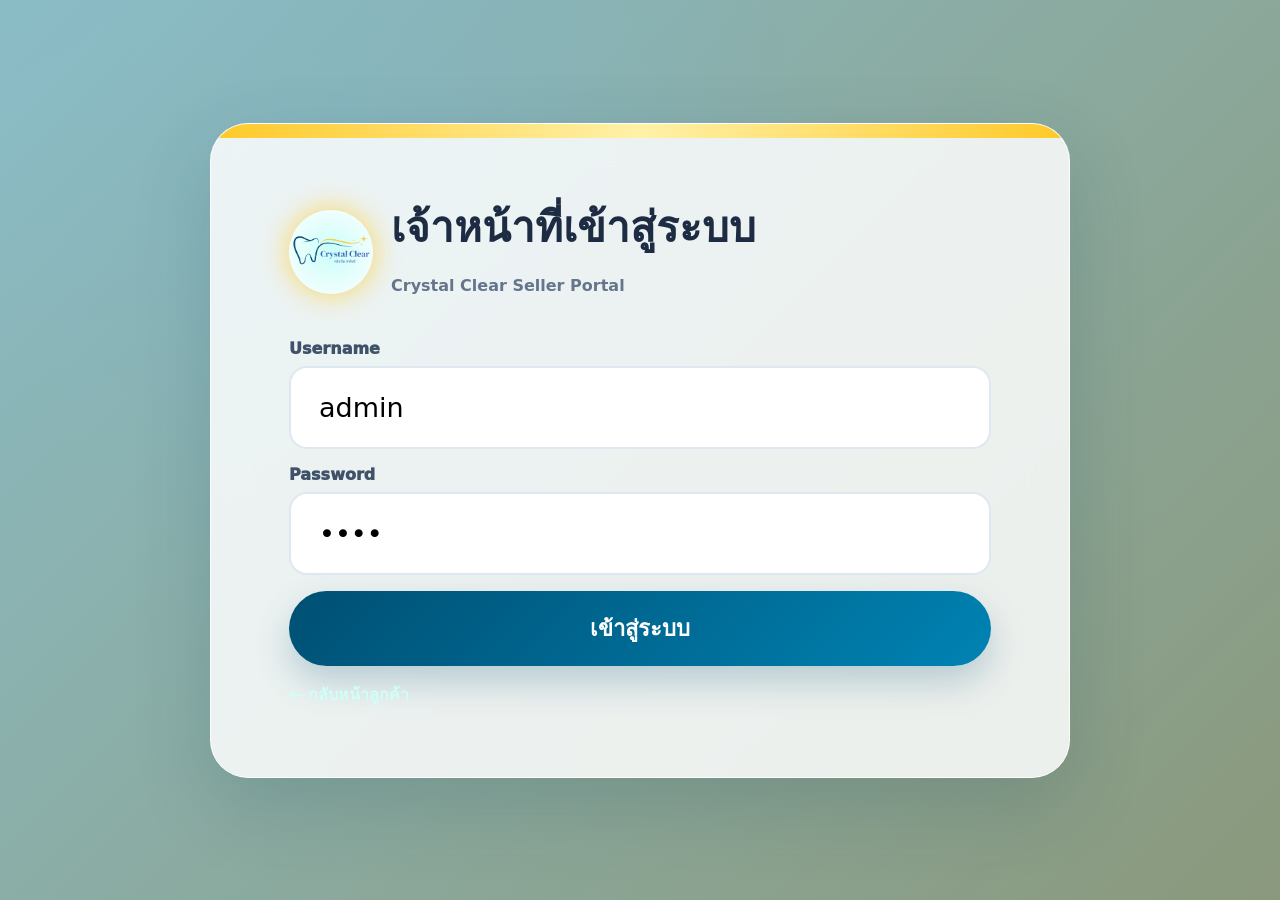
==== admin.html @ c684fe76 "Add files via upload" ====
<!doctype html><html lang="th"><head><meta charset="utf-8"><meta name="viewport" content="width=device-width,initial-scale=1"><title>Seller Portal | Crystal Clear</title><link rel="stylesheet" href="styles.css"></head><body>
<div class="dashboard-layout"><aside class="sidebar"><div class="side-logo"><img class="mini-logo" src="[data-uri]" alt="Crystal Clear"><span>Crystal <b>Clear</b></span></div><nav class="nav"><button class="active" data-tab="orders">รายการทั้งหมด</button><button data-tab="new">ออเดอร์ใหม่</button><button data-tab="waiting">รอลูกค้าพิมพ์</button><button data-tab="working">ระหว่างทำ</button><button data-tab="return">รอส่งคืน</button><button data-tab="problem">งานมีปัญหา</button></nav><button class="ghost-btn" id="logoutBtn" style="margin-top:22px;width:100%">ออกจากระบบ</button></aside>
<main class="main"><div class="admin-head"><div><h1>Seller Portal</h1><p class="muted">จัดการลูกค้า ออเดอร์ สถานะงาน เลขพัสดุ และลิงก์รูปรีเทนเนอร์</p></div><button class="primary-btn gold-btn" id="newOrderBtn">+ เพิ่มออเดอร์</button></div><section class="stat-grid" id="stats"></section><div class="toolbar"><input id="adminSearch" placeholder="ค้นหาชื่อ เบอร์ Line เลขออเดอร์ หรือเลขพัสดุ"><select id="statusFilter"><option value="all">ทุกสถานะ</option></select></div><section class="order-grid" id="orderGrid"></section></main></div>
<div class="modal" id="modal"><div class="modal-card"><div class="modal-head"><h2 id="modalTitle">รายละเอียดออเดอร์</h2><button class="x" id="closeModal">×</button></div><div id="modalBody"></div></div></div><div class="toast" id="toast"></div><script src="config.js"></script><script src="app.js"></script><script>CC.initAdminPage()</script></body></html>
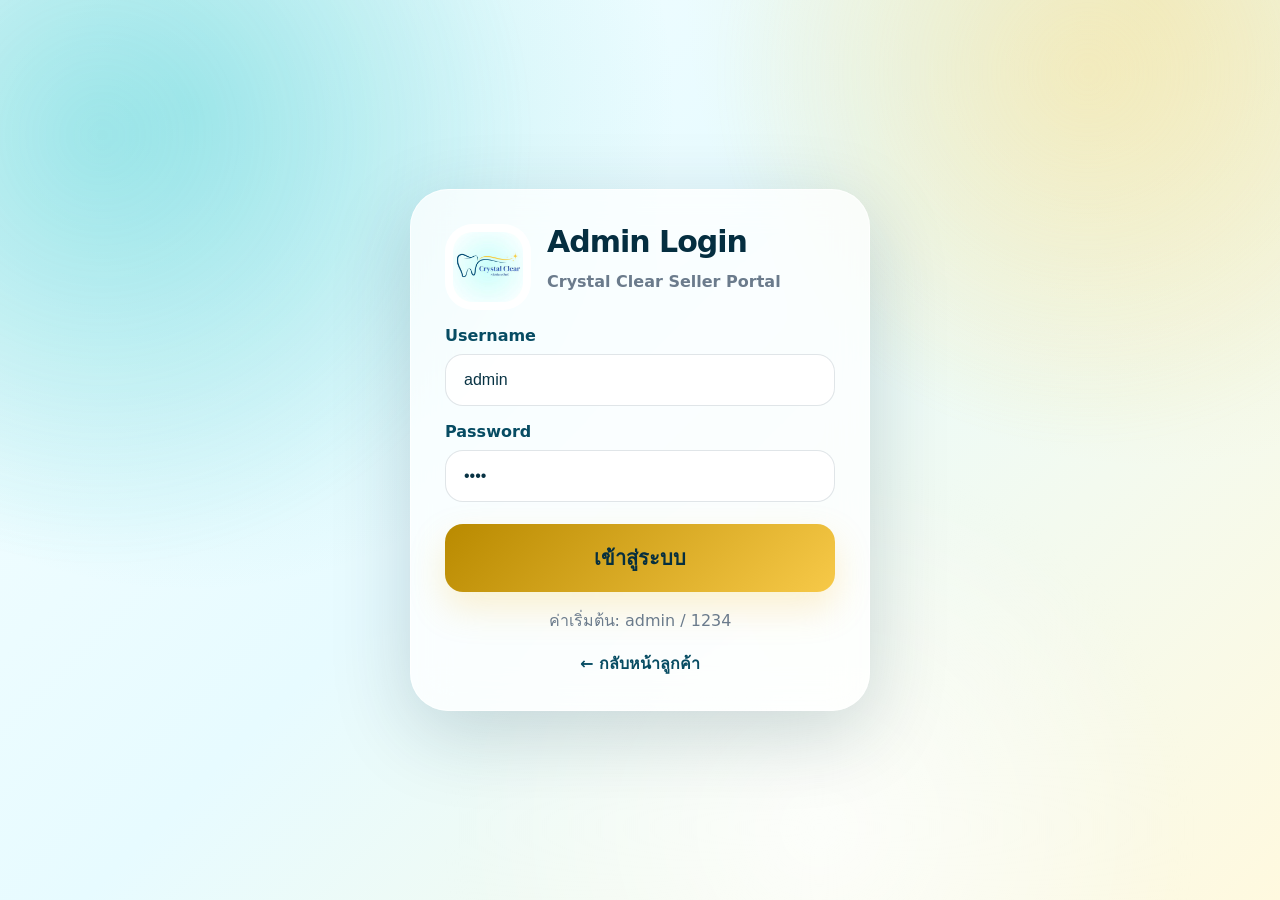
==== commit e441afa2: "Add files via upload" ====
--- a/admin.html
+++ b/admin.html
@@ -1,4 +1 @@
-<!doctype html><html lang="th"><head><meta charset="utf-8"><meta name="viewport" content="width=device-width,initial-scale=1"><title>Seller Portal | Crystal Clear</title><link rel="stylesheet" href="styles.css"></head><body>
-<div class="dashboard-layout"><aside class="sidebar"><div class="side-logo"><img class="mini-logo" src="[data-uri]